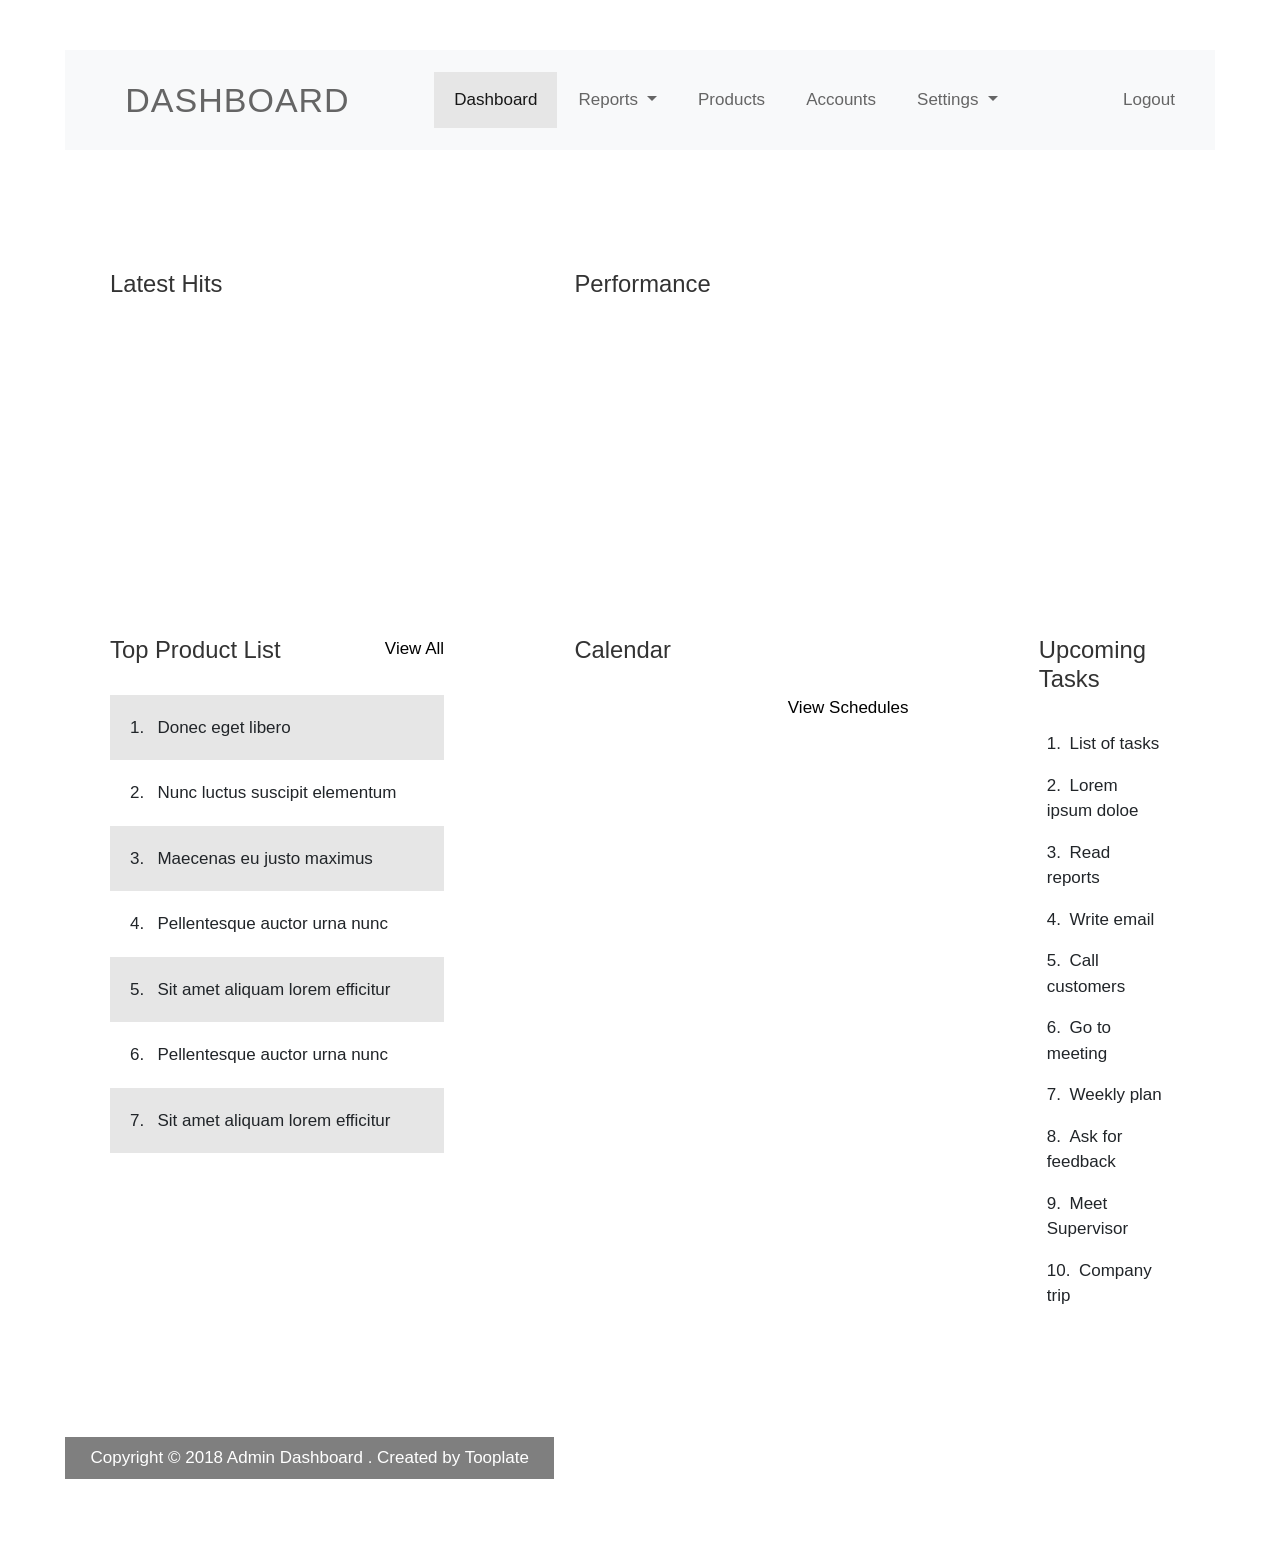
==== index.html @ 9cff11db "create a HTML sample template" ====
<!DOCTYPE html>
<html lang="en">

<head>
    <meta charset="UTF-8">
    <meta name="viewport" content="width=device-width, initial-scale=1.0">
    <meta http-equiv="X-UA-Compatible" content="ie=edge">
    <title>Dashboard Admin Template by Tooplate.com</title>
    <!--

    Template 2108 Dashboard

	http://www.tooplate.com/view/2108-dashboard

    -->
    <link rel="stylesheet" href="https://fonts.googleapis.com/css?family=Open+Sans:300,400,600">
    <!-- https://fonts.google.com/specimen/Open+Sans -->
    <link rel="stylesheet" href="css/fontawesome.min.css">
    <!-- https://fontawesome.com/ -->
    <link rel="stylesheet" href="css/fullcalendar.min.css">
    <!-- https://fullcalendar.io/ -->
    <link rel="stylesheet" href="css/bootstrap.min.css">
    <!-- https://getbootstrap.com/ -->
    <link rel="stylesheet" href="css/tooplate.css">
</head>

<body id="reportsPage">
    <div class="" id="home">
        <div class="container">
            <div class="row">
                <div class="col-12">
                    <nav class="navbar navbar-expand-xl navbar-light bg-light">
                        <a class="navbar-brand" href="#">
                            <i class="fas fa-3x fa-tachometer-alt tm-site-icon"></i>
                            <h1 class="tm-site-title mb-0">Dashboard</h1>
                        </a>
                        <button class="navbar-toggler ml-auto mr-0" type="button" data-toggle="collapse" data-target="#navbarSupportedContent" aria-controls="navbarSupportedContent"
                            aria-expanded="false" aria-label="Toggle navigation">
                            <span class="navbar-toggler-icon"></span>
                        </button>

                        <div class="collapse navbar-collapse" id="navbarSupportedContent">
                            <ul class="navbar-nav mx-auto">
                                <li class="nav-item">
                                    <a class="nav-link active" href="#">Dashboard
                                        <span class="sr-only">(current)</span>
                                    </a>
                                </li>
                                <li class="nav-item dropdown">
                                    <a class="nav-link dropdown-toggle" href="#" id="navbarDropdown" role="button" data-toggle="dropdown" aria-haspopup="true"
                                        aria-expanded="false">
                                        Reports
                                    </a>
                                    <div class="dropdown-menu" aria-labelledby="navbarDropdown">
                                        <a class="dropdown-item" href="#">Daily Report</a>
                                        <a class="dropdown-item" href="#">Weekly Report</a>
                                        <a class="dropdown-item" href="#">Yearly Report</a>
                                    </div>
                                </li>
                                <li class="nav-item">
                                    <a class="nav-link" href="products.html">Products</a>
                                </li>

                                <li class="nav-item">
                                    <a class="nav-link" href="accounts.html">Accounts</a>
                                </li>
                                <li class="nav-item dropdown">
                                    <a class="nav-link dropdown-toggle" href="#" id="navbarDropdown" role="button" data-toggle="dropdown" aria-haspopup="true"
                                        aria-expanded="false">
                                        Settings
                                    </a>
                                    <div class="dropdown-menu" aria-labelledby="navbarDropdown">
                                        <a class="dropdown-item" href="#">Profile</a>
                                        <a class="dropdown-item" href="#">Billing</a>
                                        <a class="dropdown-item" href="#">Customize</a>
                                    </div>
                                </li>
                            </ul>
                            <ul class="navbar-nav">
                                <li class="nav-item">
                                    <a class="nav-link d-flex" href="login.html">
                                        <i class="far fa-user mr-2 tm-logout-icon"></i>
                                        <span>Logout</span>
                                    </a>
                                </li>
                            </ul>
                        </div>
                    </nav>
                </div>
            </div>
            <!-- row -->
            <div class="row tm-content-row tm-mt-big">
                <div class="tm-col tm-col-big">
                    <div class="bg-white tm-block h-100">
                        <h2 class="tm-block-title">Latest Hits</h2>
                        <canvas id="lineChart"></canvas>
                    </div>
                </div>
                <div class="tm-col tm-col-big">
                    <div class="bg-white tm-block h-100">
                        <h2 class="tm-block-title">Performance</h2>
                        <canvas id="barChart"></canvas>
                    </div>
                </div>
                <div class="tm-col tm-col-small">
                    <div class="bg-white tm-block h-100">
                        <canvas id="pieChart" class="chartjs-render-monitor"></canvas>
                    </div>
                </div>

                <div class="tm-col tm-col-big">
                    <div class="bg-white tm-block h-100">
                        <div class="row">
                            <div class="col-8">
                                <h2 class="tm-block-title d-inline-block">Top Product List</h2>

                            </div>
                            <div class="col-4 text-right">
                                <a href="products.html" class="tm-link-black">View All</a>
                            </div>
                        </div>
                        <ol class="tm-list-group tm-list-group-alternate-color tm-list-group-pad-big">
                            <li class="tm-list-group-item">
                                Donec eget libero
                            </li>
                            <li class="tm-list-group-item">
                                Nunc luctus suscipit elementum
                            </li>
                            <li class="tm-list-group-item">
                                Maecenas eu justo maximus
                            </li>
                            <li class="tm-list-group-item">
                                Pellentesque auctor urna nunc
                            </li>
                            <li class="tm-list-group-item">
                                Sit amet aliquam lorem efficitur
                            </li>
                            <li class="tm-list-group-item">
                                Pellentesque auctor urna nunc
                            </li>
                            <li class="tm-list-group-item">
                                Sit amet aliquam lorem efficitur
                            </li>
                        </ol>
                    </div>
                </div>
                <div class="tm-col tm-col-big">
                    <div class="bg-white tm-block h-100">
                        <h2 class="tm-block-title">Calendar</h2>
                        <div id="calendar"></div>
                        <div class="row mt-4">
                            <div class="col-12 text-right">
                                <a href="#" class="tm-link-black">View Schedules</a>
                            </div>
                        </div>

                    </div>
                </div>
                <div class="tm-col tm-col-small">
                    <div class="bg-white tm-block h-100">
                        <h2 class="tm-block-title">Upcoming Tasks</h2>
                        <ol class="tm-list-group">
                            <li class="tm-list-group-item">List of tasks</li>
                            <li class="tm-list-group-item">Lorem ipsum doloe</li>
                            <li class="tm-list-group-item">Read reports</li>
                            <li class="tm-list-group-item">Write email</li>
                            
                            <li class="tm-list-group-item">Call customers</li>
                            <li class="tm-list-group-item">Go to meeting</li>
                            <li class="tm-list-group-item">Weekly plan</li>
                            <li class="tm-list-group-item">Ask for feedback</li>
                            
                            <li class="tm-list-group-item">Meet Supervisor</li>
                            <li class="tm-list-group-item">Company trip</li>
                        </ol>
                    </div>
                </div>
            </div>
            <footer class="row tm-mt-small">
                <div class="col-12 font-weight-light">
                    <p class="d-inline-block tm-bg-black text-white py-2 px-4">
                        Copyright &copy; 2018 Admin Dashboard . Created by
                        <a rel="nofollow" href="https://www.tooplate.com" class="text-white tm-footer-link">Tooplate</a>
                    </p>
                </div>
            </footer>
        </div>
    </div>
    <script src="js/jquery-3.3.1.min.js"></script>
    <!-- https://jquery.com/download/ -->
    <script src="js/moment.min.js"></script>
    <!-- https://momentjs.com/ -->
    <script src="js/utils.js"></script>
    <script src="js/Chart.min.js"></script>
    <!-- http://www.chartjs.org/docs/latest/ -->
    <script src="js/fullcalendar.min.js"></script>
    <!-- https://fullcalendar.io/ -->
    <script src="js/bootstrap.min.js"></script>
    <!-- https://getbootstrap.com/ -->
    <script src="js/tooplate-scripts.js"></script>
    <script>
        let ctxLine,
            ctxBar,
            ctxPie,
            optionsLine,
            optionsBar,
            optionsPie,
            configLine,
            configBar,
            configPie,
            lineChart;
        barChart, pieChart;
        // DOM is ready
        $(function () {
            updateChartOptions();
            drawLineChart(); // Line Chart
            drawBarChart(); // Bar Chart
            drawPieChart(); // Pie Chart
            drawCalendar(); // Calendar

            $(window).resize(function () {
                updateChartOptions();
                updateLineChart();
                updateBarChart();
                reloadPage();
            });
        })
    </script>
</body>
</html>
---- css/tooplate.css ----
/*

Template 2108 Dashboard

http://www.tooplate.com/view/2108-dashboard
	

COLOR CODES

  Dark Gray: #656565
  Light Gray: #E6E6E6
  Blue: #0062BB
  
*/

html {
  font-size: 17px;
}

body {
  font-family: "Open Sans", Helvetica, Arial, sans-serif;
  overflow-x: hidden;
}

body {
  background-image: url(../img/dash-bg-01.jpg);
  background-size: cover;
  background-repeat: no-repeat;
  background-position: center;
  background-attachment: fixed;
  padding-left: 50px;
  padding-right: 50px;
}

.bg02 {
	background-image: url(../img/dash-bg-02.jpg);
}

.bg03 {
	background-image: url(../img/dash-bg-03.jpg);
}

a {
  transition: all 0.3s ease;
}
a:hover,
a:focus {
  text-decoration: none;
}

.navbar-brand {
  display: flex;
  align-items: center;
}

.tm-site-icon {
  color: #656565;
}

.tm-site-title {
  display: inline-block;
  text-transform: uppercase;
  font-size: 2rem;
  margin-left: 1rem;
  color: #656565;
  letter-spacing: 1px;
}

.navbar {
  height: 100px;
  padding-left: 20px;
  padding-right: 20px;
  margin-top: 50px;
}

.tm-logout-icon {
  font-size: 1.5em;
}

.tm-bg-black {
  background-color: rgba(0, 0, 0, 0.5);
}

.tm-mt-big {
  margin-top: 70px;
}

.tm-mt-small {
  margin-top: 20px;
}

.tm-block {
  padding: 50px 45px;
}

.tm-block-title {
  font-size: 1.4rem;
  color: #333;
  margin-bottom: 30px;
}

.navbar-light .navbar-nav .nav-link {
  color: #656565;
}

.navbar-light .navbar-nav .nav-link,
.dropdown-item {
  padding: 15px 20px;
}

.navbar-light .navbar-nav .active > .nav-link,
.navbar-light .navbar-nav .nav-link.active,
.navbar-light .navbar-nav .nav-link.show,
.navbar-light .navbar-nav .show > .nav-link,
.navbar-light .navbar-nav a:hover {
  background-color: #e6e6e6;
}

.nav-item {
  margin-right: 30px;
}

.nav-item:last-child {
  margin-right: 0;
}

.tm-content-row {
  justify-content: space-between;
  margin-left: -20px;
  margin-right: -20px; /* To offset col padding */
}

.tm-col {
  padding-left: 20px;
  padding-right: 20px;
  margin-bottom: 50px;
}

.tm-col-big {
  width: 39%;
}

.tm-col-small {
  width: 21.95%;
}

.tm-link-black {
  color: black;
}

.tm-link-black:hover,
.tm-link-black:focus {
  color: #0266c4;
}

ol {
  margin-bottom: 0;
}

.tm-list-group {
  counter-reset: myOrderedListItemsCounter;
  padding-left: 0;
}

.tm-list-group > li {
  list-style-type: none;
  position: relative;
  cursor: pointer;
  transition: all 0.3s ease;
  padding: 8px;
}

.tm-list-group-pad-big > li {
  padding: 20px;
}

.tm-list-group > li:hover {
  color: #0266c4;
}

.tm-list-group-alternate-color > li:nth-child(odd) {
  background-color: #e6e6e6;
}

.tm-list-group > li:before {
  counter-increment: myOrderedListItemsCounter;
  content: counter(myOrderedListItemsCounter) ".";
  margin-right: 0.5em;
}

.tm-list {
  padding-left: 30px;
}

.tm-list > li {
  margin-bottom: 20px;
}

.form-control {
  margin-bottom: 23px;
  padding: 19px 18px;
  border-radius: 0;
  height: 50px;
}

label {
  margin-bottom: 18px;
}

.btn {
  border-radius: 0;
  padding: 13px 28px;
  transition: all 0.2s ease;
  max-width: 100%;
}

.btn-small {
  padding: 10px 24px;
}

.btn-primary {
  background-color: transparent;
  color: black;
  border-color: #999999;
}

.btn-primary:hover,
.btn-primary:active,
.btn-primary:not(:disabled):not(.disabled).active,
.btn-primary:not(:disabled):not(.disabled):active,
.show > .btn-primary.dropdown-toggle {
  color: black;
  background-color: #cdd4da;
  border-color: #999999;
}

.btn-danger {
  color: #9f1321;
  background-color: transparent;
  border-color: #9f1321;
}

.btn-danger:hover {
  color: #9f1321;
  background-color: rgba(159, 19, 32, 0.27);
  border-color: #9f1321;
}

.custom-file-input {
  cursor: pointer;
}

.custom-file-label {
  border-radius: 0;
}

.tm-btn-right {
  text-align: right;
}

.table td,
.table th {
  padding: 20px 24px;
}

.table-hover tbody tr:hover {
  background-color: white;
  color: #3aabd0;
}

.tm-bg-gray {
  background-color: rgba(0, 0, 0, 0.05);
}

.tm-table-striped-even.table-striped tbody tr:nth-of-type(even) {
  background-color: rgba(0, 0, 0, 0.05);
}

.tm-table-striped-even.table-striped tbody tr:nth-of-type(odd) {
  background-color: white;
}

.tm-table-mt {
  margin-top: 66px;
}

.page-item:first-child .page-link {
  border-top-left-radius: 0;
  border-bottom-left-radius: 0;
}

.page-item:last-child .page-link {
  border-top-right-radius: 0;
  border-bottom-right-radius: 0;
}

.page-link,
.tm-dots {
  padding: 12px 18px;
}

.page-link,
.page-link:hover {
  color: black;
}

.page-item {
  margin-right: 18px;
}

.page-item:last-child {
  margin-right: 0;
}

.page-item.active .page-link {
  background-color: #e9ecef;
  border-color: #dee2e6;
  color: black;
}

.tm-pagination {
  justify-content: flex-end;
}

.tm-pagination-label {
  padding-bottom: 15px;
  padding-right: 15px;
  display: inline-block;
}

.tm-table-actions-row {
  display: flex;
  justify-content: space-between;
}

.tm-table-actions-col-right {
  text-align: right;
}

input[type="checkbox"] {
  cursor: pointer;
  -webkit-appearance: none;
  appearance: none;
  border: 1px solid black;
  box-sizing: border-box;
  position: relative;
  box-sizing: content-box;
  width: 24px;
  height: 24px;
  transition: all 0.1s linear;
}
input[type="checkbox"]:checked {
  background-color: #9f1321;
}
input[type="checkbox"]:focus {
  outline: 0 none;
  box-shadow: none;
}

.tm-trash-icon {
  color: #6e6c6c;
  cursor: pointer;
}

.tm-trash-icon:hover {
  color: #9f1321;
}

.tm-trash-icon-cell {
  width: 15px;
}

footer {
  margin-bottom: 35px;
}

.custom-select {
  height: 50px;
  border-radius: 0;
}

.tm-product-img-dummy {
  max-width: 100%;
  width: 240px;
  height: 240px;
  border: 1px solid #cccccc;
  display: flex;
  align-items: center;
  justify-content: center;
  color: #c8c8c8;
}

.tm-login-col {
  max-width: 600px;
}

@media (min-width: 992px) {
  .navbar-expand-lg .navbar-nav .nav-link {
    padding: 15px 20px;
  }
}

@media (min-width: 1200px) {
  .container {
    max-width: 1630px;
  }
}

@media (max-width: 1275px) and (min-width: 1200px) {
  .nav-item {
    margin-right: 15px;
  }
}

@media (max-width: 1350px) and (min-width: 1200px) {
  .tm-table-actions-row {
    display: block;
  }
  .tm-table-actions-col-right {
    margin-top: 30px;
  }
}

@media (max-width: 1350px) {
  .nav-item {
    margin-right: 1px;
  }
}

@media (max-width: 1199px) {
  .tm-col-big,
  .tm-col-small {
    width: 49.65%;
  }

  .navbar-collapse {
    background: white;
    padding: 15px;
    box-shadow: rgba(108, 117, 125, 0.27) 0px 1px 1px 0px;
    position: absolute;
    top: 77px;
    right: 20px;
    width: 245px;
    z-index: 1000;
  }

  .navbar-nav .nav-link {
    padding-right: 15px;
    padding-left: 15px;
  }

  .nav-item {
    margin-right: 0;
  }
}

@media (max-width: 991px) {
  .tm-col-big,
  .tm-col-small {
    width: 100%;
    min-height: 383px;
    height: auto;
  }
  .tm-block {
    padding: 30px;
  }

  .tm-table-actions-row {
    display: block;
  }

  .tm-table-actions-col-right {
    text-align: left;
    margin-top: 30px;
  }

  .tm-edit-product-row {
    flex-direction: column-reverse;
  }
}

@media (max-width: 633px) {
  .pagination {
    flex-wrap: wrap;
  }

  .tm-pagination {
    justify-content: flex-start;
  }

  .tm-pagination-label {
    display: inline-block;
    margin-right: 0;
  }

  .page-item {
    margin-top: 10px;
  }
}

@media (max-width: 574px) {
  .navbar-collapse {
    top: 70px;
  }

  .tm-btn-right {
    text-align: left;
    margin-top: 20px;
  }

  .navbar {
    margin-top: 30px;
    height: auto;
  }

  body {
    padding-left: 15px;
    padding-right: 15px;
  }

  .tm-site-title {
    font-size: 1.4rem;
    margin-left: 7px;
  }

  .tm-site-icon {
    font-size: 2em;
  }
}

@media (max-width: 480px) {
  .tm-mt-big {
    margin-top: 45px;
  }
}

@media (max-width: 424px) {
  .navbar-collapse {
    top: 107px;
  }
}
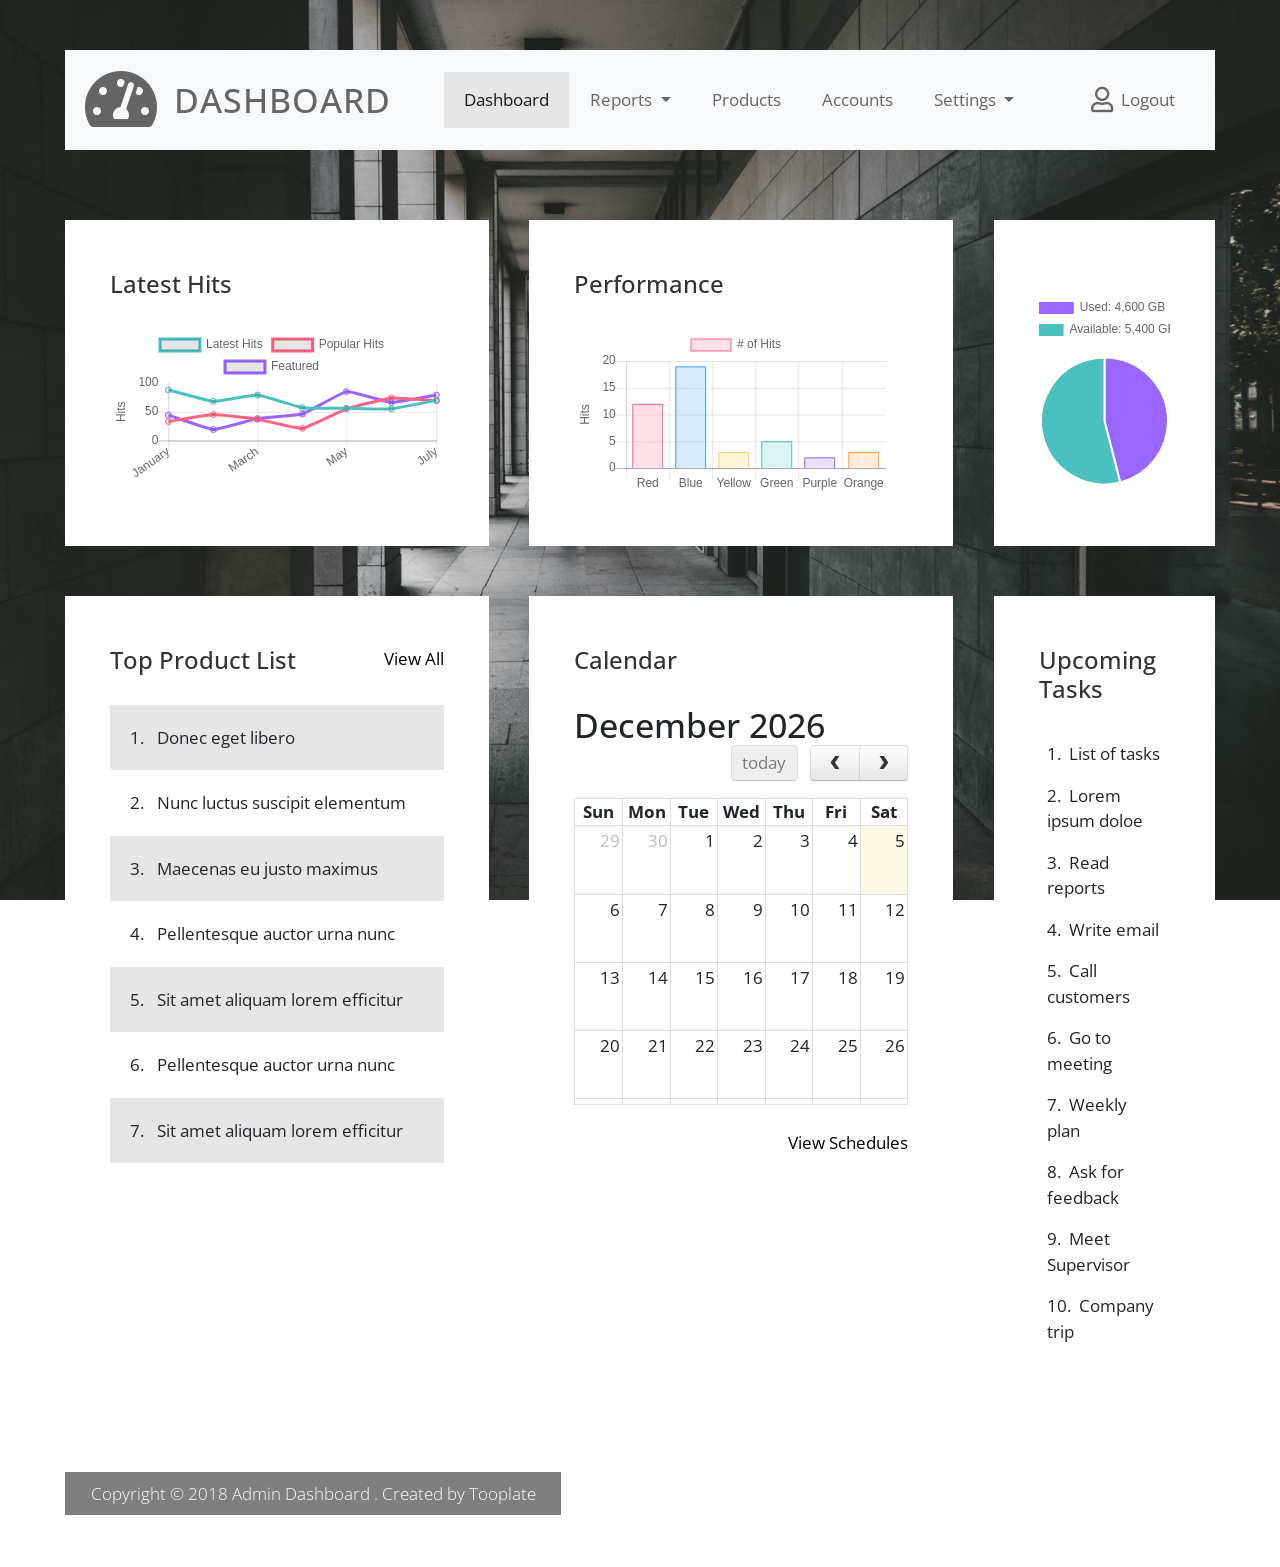
==== commit caafec34: "Add three-step loan application form" ====
--- a/index.html
+++ b/index.html
@@ -2,6 +2,7 @@
 <html lang="en">
 
 <head>
+    <!-- End Google Tag Manager -->
     <meta charset="UTF-8">
     <meta name="viewport" content="width=device-width, initial-scale=1.0">
     <meta http-equiv="X-UA-Compatible" content="ie=edge">
@@ -22,6 +23,13 @@
     <link rel="stylesheet" href="css/bootstrap.min.css">
     <!-- https://getbootstrap.com/ -->
     <link rel="stylesheet" href="css/tooplate.css">
+
+    <!-- Google Tag Manager -->
+<script>(function(w,d,s,l,i){w[l]=w[l]||[];w[l].push({'gtm.start':
+    new Date().getTime(),event:'gtm.js'});var f=d.getElementsByTagName(s)[0],
+    j=d.createElement(s),dl=l!='dataLayer'?'&l='+l:'';j.async=true;j.src=
+    'https://www.googletagmanager.com/gtm.js?id='+i+dl;f.parentNode.insertBefore(j,f);
+    })(window,document,'script','dataLayer','GTM-K9BZP6LQ');</script>
 </head>
 
 <body id="reportsPage">
@@ -73,6 +81,7 @@
                                         <a class="dropdown-item" href="#">Profile</a>
                                         <a class="dropdown-item" href="#">Billing</a>
                                         <a class="dropdown-item" href="#">Customize</a>
+                                        <a class="dropdown-item" href="loan-application.html">Loan Application</a>
                                     </div>
                                 </li>
                             </ul>
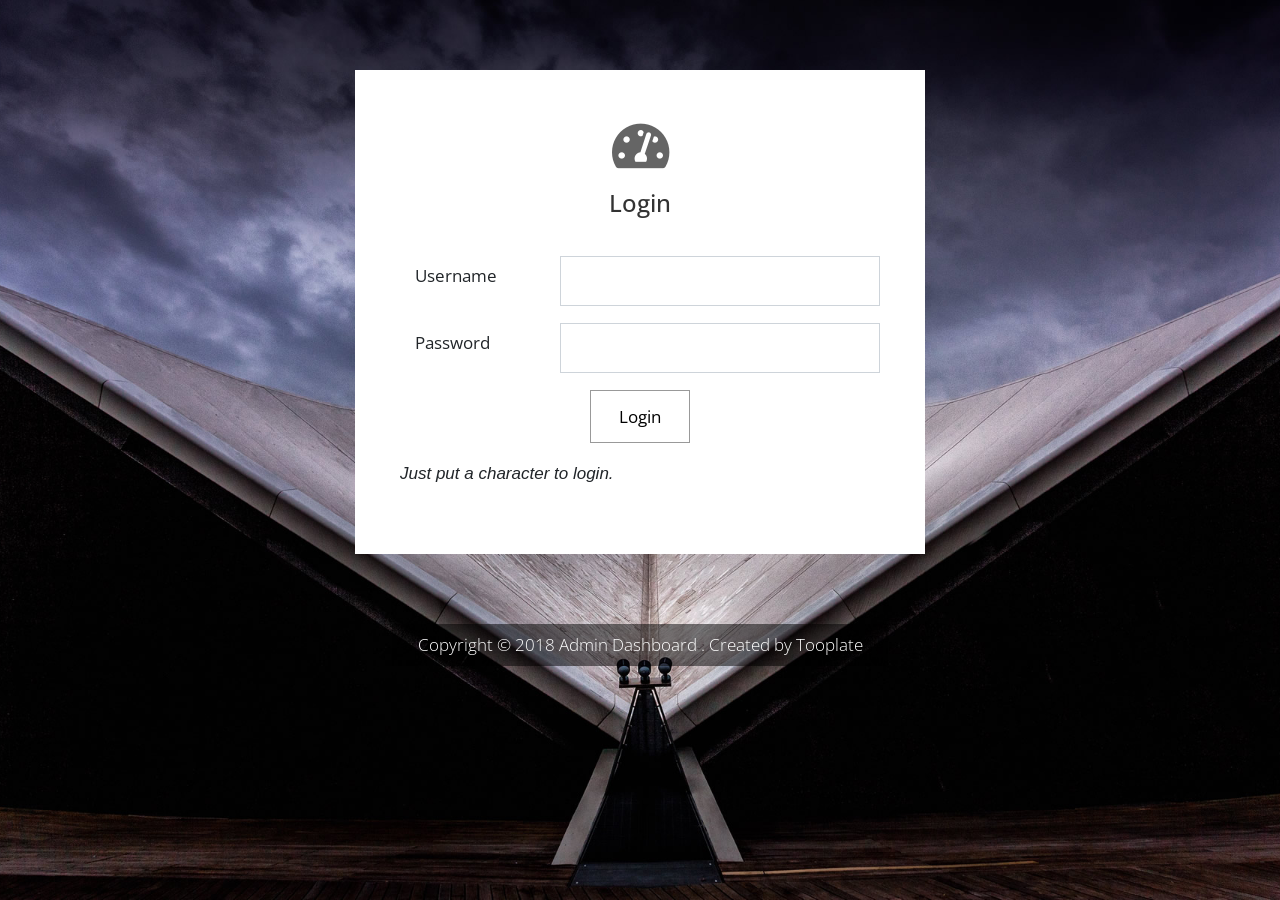
==== commit 879868ab: "Require login before dashboard access Co-authored-by: Copilot <223556219+Copilot@users.noreply.githu" ====
--- a/index.html
+++ b/index.html
@@ -5,6 +5,18 @@
     <!-- End Google Tag Manager -->
     <meta charset="UTF-8">
     <meta name="viewport" content="width=device-width, initial-scale=1.0">
+    <script>
+        (function () {
+            function requireLogin() {
+                if (sessionStorage.getItem('dashboardAuthenticated') !== 'true') {
+                    window.location.replace('login.html');
+                }
+            }
+
+            requireLogin();
+            window.addEventListener('pageshow', requireLogin);
+        }());
+    </script>
     <meta http-equiv="X-UA-Compatible" content="ie=edge">
     <title>Dashboard Admin Template by Tooplate.com</title>
     <!--
